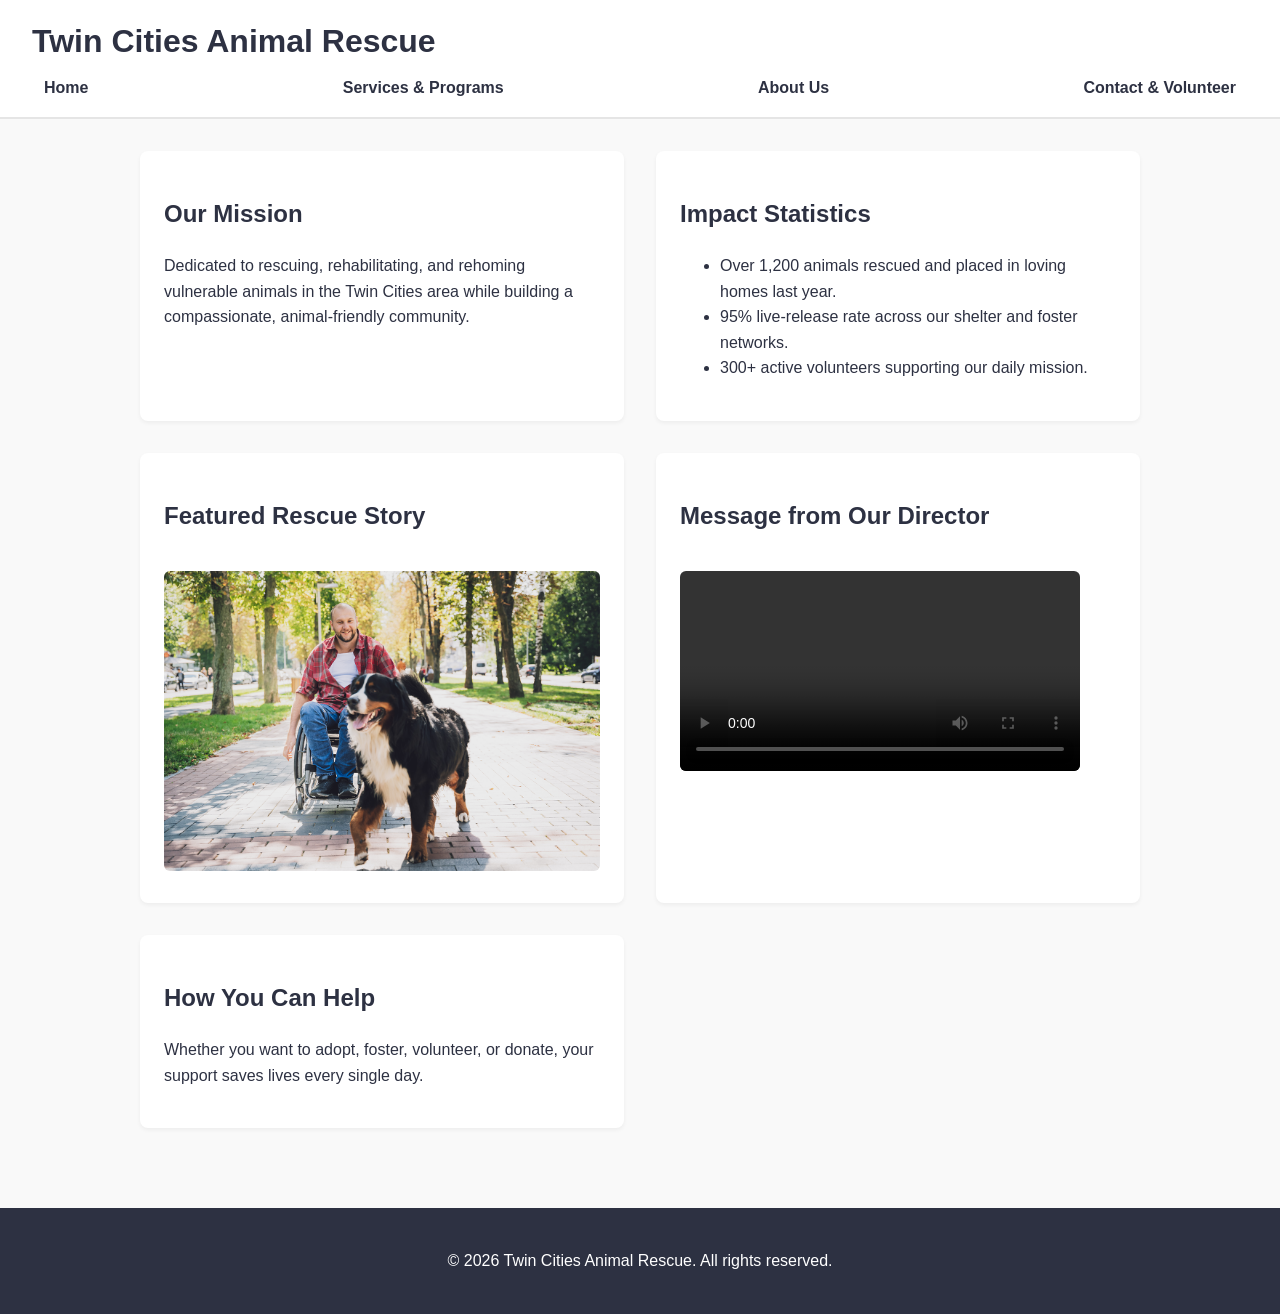
==== index.html @ 51e6385c "Pending changes exported from your codespace" ====
<!DOCTYPE html>
<html lang="en">
<head>
  <meta charset="UTF-8">
  <title>Twin Cities Animal Rescue - Home</title>
  <link rel="stylesheet" href="style.css">
</head>
<body>
  <header>
    <h1>Twin Cities Animal Rescue</h1>
    <nav>
      <ul>
        <li><a href="index.html">Home</a></li>
        <li><a href="services.html">Services & Programs</a></li>
        <li><a href="about.html">About Us</a></li>
        <li><a href="contact.html">Contact & Volunteer</a></li>
      </ul>
    </nav>
  </header>
  <main>
    <section>
      <h2>Our Mission</h2>
      <p>Dedicated to rescuing, rehabilitating, and rehoming vulnerable animals in the Twin Cities area while building a compassionate, animal-friendly community.</p>
    </section>
    <section>
      <h2>Impact Statistics</h2>
      <ul>
        <li>Over 1,200 animals rescued and placed in loving homes last year.</li>
        <li>95% live-release rate across our shelter and foster networks.</li>
        <li>300+ active volunteers supporting our daily mission.</li>
      </ul>
    </section>
    <section>
      <h2>Featured Rescue Story</h2>
      <picture>
        <source media="(min-width: 800px)" srcset="rescue-feature-large_c.png">
        <img src="rescue-feature-large_c.png" alt="A happy rescued dog walking alongside a volunteer">
      </picture>
    </section>
    <section>
      <h2>Message from Our Director</h2>
      <video controls width="400">
        <source src="rescue-message_c.mp4" type="video/mp4">
        Your browser does not support the video tag. <a href="rescue-message_c.mp4">Download the video message here</a>.
      </video>
    </section>
    <section>
      <h2>How You Can Help</h2>
      <p>Whether you want to adopt, foster, volunteer, or donate, your support saves lives every single day.</p>
    </section>
  </main>
  <footer>
    <p>&copy; 2026 Twin Cities Animal Rescue. All rights reserved.</p>
  </footer>
</body>
</html>
---- style.css ----
/* --- Global Styles & Variables --- */
:root {
  --primary: #00C896;       /* Mint green for buttons and accents */
  --text-dark: #2D3142;     /* Charcoal for high contrast readable text */
  --bg-light: #F9F9F9;      /* Warm off-white background */
  --accent: #D88C5A;        /* Peach accent */
  --white: #FFFFFF;
}

body {
  font-family: Arial, sans-serif;
  color: var(--text-dark);
  background-color: var(--bg-light);
  margin: 0;
  padding: 0;
  line-height: 1.6;
}

/* --- Header & Navigation --- */
header {
  background-color: var(--white);
  padding: 1rem 2rem;
  border-bottom: 2px solid #E5E5E5;
}

header h1 {
  margin: 0 0 0.5rem 0;
  color: var(--text-dark);
}

nav ul {
  list-style: none;
  padding: 0;
  margin: 0;
  display: flex;
  flex-direction: column; /* Mobile-first vertical stack */
  gap: 0.5rem;
}

nav a {
  text-decoration: none;
  color: var(--text-dark);
  font-weight: bold;
  padding: 0.5rem 0.75rem;
  border-radius: 4px;
  transition: background 0.2s;
}

nav a:hover, nav a:focus {
  background-color: var(--primary);
  color: var(--white);
}

/* --- Main Content Layout --- */
main {
  padding: 2rem;
  max-width: 1000px;
  margin: 0 auto;
  display: flex;
  flex-direction: column;
  gap: 2rem;
}

section {
  background: var(--white);
  padding: 1.5rem;
  border-radius: 8px;
  box-shadow: 0 2px 4px rgba(0,0,0,0.05);
}

h2, h3 {
  color: var(--text-dark);
}

/* --- Media & Images --- */
img, picture img, video {
  max-width: 100%;
  height: auto;
  border-radius: 6px;
  margin-top: 1rem;
}

figure {
  margin: 0;
  padding: 0;
}

figcaption {
  font-style: italic;
  margin-top: 0.5rem;
  color: #555;
}

/* --- Forms --- */
form fieldset {
  border: 2px solid #E5E5E5;
  border-radius: 6px;
  padding: 1.5rem;
}

form legend {
  font-weight: bold;
  color: var(--text-dark);
  padding: 0 0.5rem;
}

form div {
  margin-bottom: 1rem;
  display: flex;
  flex-direction: column;
}

form label {
  margin-bottom: 0.3rem;
  font-weight: bold;
}

form input, form select, form textarea {
  padding: 0.75rem;
  border: 1px solid #ccc;
  border-radius: 4px;
  font-family: Arial, sans-serif;
}

form button[type="submit"] {
  background-color: var(--primary);
  color: var(--white);
  border: none;
  padding: 0.75rem 1.5rem;
  font-size: 1rem;
  font-weight: bold;
  border-radius: 4px;
  cursor: pointer;
}

form button[type="submit"]:hover {
  background-color: #00b084;
}

/* --- Footer --- */
footer {
  text-align: center;
  padding: 1.5rem;
  background-color: var(--text-dark);
  color: var(--white);
  margin-top: 3rem;
}

/* --- Responsive Media Query for Larger Screens --- */
@media (min-width: 800px) {
  nav ul {
    flex-direction: row; /* Switch navigation to horizontal row */
    justify-content: space-between;
  }

  main {
    display: grid;
    grid-template-columns: 1fr 1fr; /* Multi-column grid layout for desktop */
    gap: 2rem;
  }

  /* Make footer and main header span full width in grid layout */
  header, footer {
    grid-column: 1 / -1;
  }
}
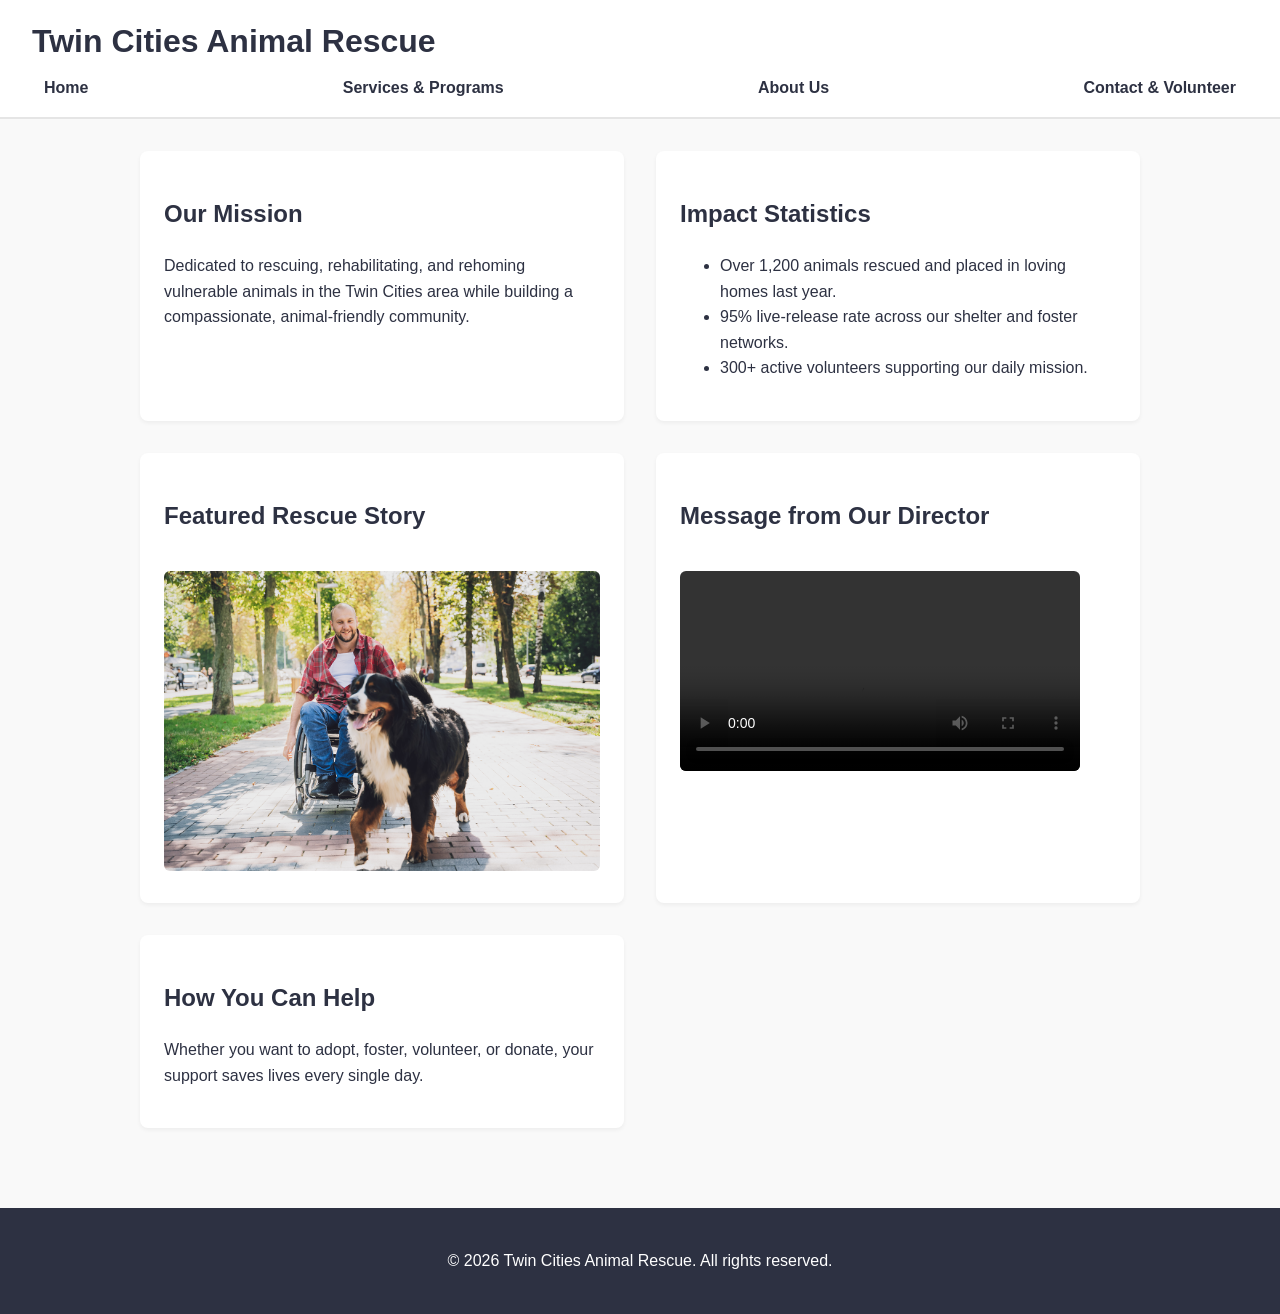
==== commit 4ab8ab2e: "commit master" ====
--- a/index.html
+++ b/index.html
@@ -52,5 +52,6 @@
   <footer>
     <p>&copy; 2026 Twin Cities Animal Rescue. All rights reserved.</p>
   </footer>
+  <script src="script.js"></script>
 </body>
 </html>
